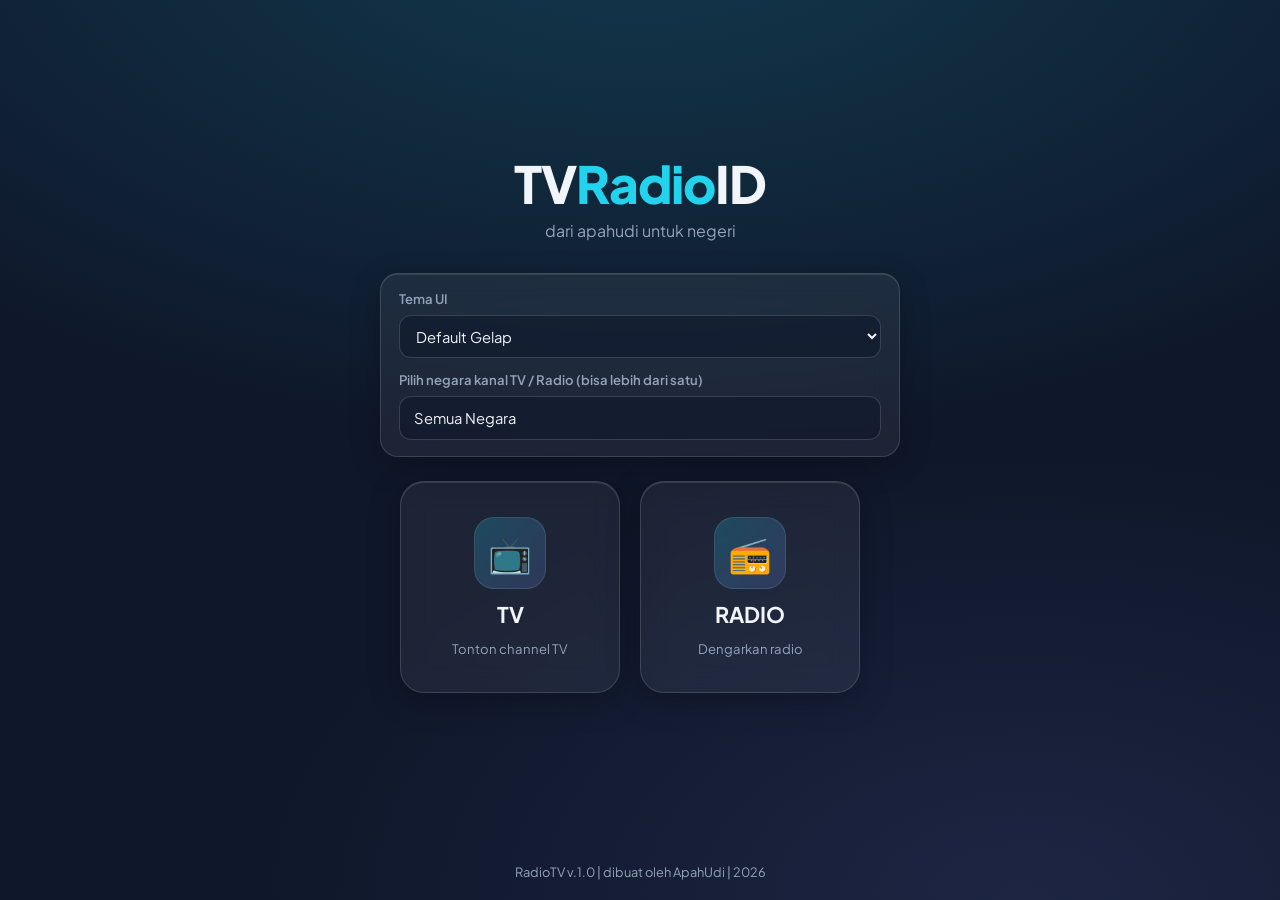
==== index.html @ 6b969d09 "Add files via upload" ====
<!DOCTYPE html>
<html lang="id">
<head>
  <meta charset="UTF-8" />
  <meta name="viewport" content="width=device-width, initial-scale=1.0, viewport-fit=cover" />
  <title>TVRadioID | dari apahudi untuk negeri</title>
  <meta name="theme-color" content="#0f172a" />
  <link rel="preconnect" href="https://fonts.googleapis.com" />
  <link rel="preconnect" href="https://fonts.gstatic.com" crossorigin />
  <link href="https://fonts.googleapis.com/css2?family=Plus+Jakarta+Sans:wght@400;600;700;800&display=swap" rel="stylesheet" />
  <style>
    :root{--bg:#0f172a;--text:#f1f5f9;--muted:#94a3b8;--accent:#22d3ee;--accent2:#818cf8}
    *{box-sizing:border-box;margin:0;padding:0}
    body{min-height:100vh;font-family:"Plus Jakarta Sans",system-ui,sans-serif;color:var(--text);background:radial-gradient(ellipse 80% 60% at 50% -10%,rgba(34,211,238,.18),transparent),radial-gradient(ellipse 60% 50% at 80% 100%,rgba(129,140,248,.12),transparent),var(--bg);display:flex;flex-direction:column}
    .wrap{flex:1;display:flex;flex-direction:column;align-items:center;justify-content:center;padding:2rem 1.25rem;text-align:center}
    .brand{margin-bottom:.35rem;font-size:clamp(2rem,6vw,3.2rem);font-weight:800;letter-spacing:-.02em}
    .brand span{color:var(--accent)}
    .tagline{color:var(--muted);font-size:1rem;margin-bottom:2rem}
    .country-box{width:100%;max-width:520px;margin-bottom:1.5rem;padding:1rem 1.1rem;border-radius:18px;background:rgba(255,255,255,.06);border:1px solid rgba(255,255,255,.14);backdrop-filter:blur(14px);-webkit-backdrop-filter:blur(14px);box-shadow:0 8px 32px rgba(0,0,0,.2), inset 0 1px 0 rgba(255,255,255,.1);text-align:left}
    .country-box label{display:block;font-size:.82rem;color:var(--muted);margin-bottom:.5rem;font-weight:600}
    .country-toggle{width:100%;padding:.75rem .9rem;border-radius:12px;border:1px solid rgba(255,255,255,.16);background:rgba(15,23,42,.55);color:var(--text);font:inherit;font-size:.92rem;text-align:left;cursor:pointer}
    .country-toggle:focus{outline:none;border-color:rgba(34,211,238,.5)}
    .country-panel{margin-top:.6rem;border:1px solid rgba(255,255,255,.12);border-radius:12px;background:rgba(15,23,42,.72);overflow:hidden}
    .country-panel[hidden]{display:none}
    .country-search{width:100%;padding:.65rem .8rem;border:0;border-bottom:1px solid rgba(255,255,255,.1);background:transparent;color:var(--text);font:inherit;font-size:.9rem}
    .country-search:focus{outline:none}
    .country-actions{display:flex;gap:.5rem;padding:.5rem .7rem;border-bottom:1px solid rgba(255,255,255,.08)}
    .country-actions button{background:none;border:0;color:var(--accent);font:inherit;font-size:.78rem;cursor:pointer;padding:.2rem 0}
    .country-list{max-height:220px;overflow:auto;padding:.35rem .5rem}
    .country-item{display:flex;align-items:center;gap:.55rem;padding:.35rem .3rem;font-size:.88rem;cursor:pointer;border-radius:8px}
    .country-item:hover{background:rgba(255,255,255,.05)}
    .country-item input{accent-color:var(--accent)}
    .choices{display:grid;grid-template-columns:repeat(2,minmax(140px,220px));gap:1.25rem;width:100%;max-width:480px}
    .choice{position:relative;display:flex;flex-direction:column;align-items:center;justify-content:center;gap:.75rem;padding:2.2rem 1.5rem;border-radius:24px;text-decoration:none;color:var(--text);background:rgba(255,255,255,.06);border:1px solid rgba(255,255,255,.14);backdrop-filter:blur(14px);-webkit-backdrop-filter:blur(14px);box-shadow:0 8px 32px rgba(0,0,0,.25), inset 0 1px 0 rgba(255,255,255,.12);transition:transform .2s ease, box-shadow .2s ease, border-color .2s ease;cursor:pointer}
    .choice:hover,.choice:focus-visible{transform:translateY(-4px);border-color:rgba(34,211,238,.45);box-shadow:0 12px 40px rgba(34,211,238,.18), inset 0 1px 0 rgba(255,255,255,.18);outline:none}
    .choice .icon{width:72px;height:72px;border-radius:20px;display:flex;align-items:center;justify-content:center;font-size:2.2rem;background:linear-gradient(135deg,rgba(34,211,238,.22),rgba(129,140,248,.18));border:1px solid rgba(255,255,255,.1)}
    .choice .label{font-size:1.35rem;font-weight:700}
    .choice .sub{font-size:.82rem;color:var(--muted)}
    footer{padding:1.25rem;text-align:center;color:var(--muted);font-size:.8rem}
    @media (max-width:420px){.choices{grid-template-columns:1fr;max-width:280px}.choice{padding:1.8rem 1.25rem}}

    body[data-theme="win11"]{--bg:#f3f3f3;--text:#1a1a1a;--muted:#5c5c5c;--accent:#0078d4;--accent2:#005a9e}
    body[data-theme="mac"]{--bg:#f5f5f7;--text:#1d1d1f;--muted:#6e6e73;--accent:#007aff;--accent2:#5856d6}
    body[data-theme="ubuntu"]{--bg:#2c2c2c;--text:#f7f7f7;--muted:#b0b0b0;--accent:#e95420;--accent2:#77216f}
    body[data-theme="minimalis"]{--bg:#ffffff;--text:#111;--muted:#666;--accent:#111;--accent2:#444}
    body[data-theme="win11"],body[data-theme="mac"],body[data-theme="minimalis"]{background:var(--bg)}
    body[data-theme="win11"] .choice,body[data-theme="mac"] .choice,body[data-theme="minimalis"] .choice,body[data-theme="win11"] .country-box,body[data-theme="mac"] .country-box,body[data-theme="minimalis"] .country-box{background:rgba(255,255,255,.85);color:var(--text);border-color:rgba(0,0,0,.1)}
    body[data-theme="win11"] .country-toggle,body[data-theme="win11"] #theme-select,body[data-theme="win11"] .country-search,body[data-theme="win11"] .country-panel,
    body[data-theme="mac"] .country-toggle,body[data-theme="mac"] #theme-select,body[data-theme="mac"] .country-search,body[data-theme="mac"] .country-panel,
    body[data-theme="minimalis"] .country-toggle,body[data-theme="minimalis"] #theme-select,body[data-theme="minimalis"] .country-search,body[data-theme="minimalis"] .country-panel{background:#fff;color:var(--text);border-color:rgba(0,0,0,.12)}
    body[data-theme="ubuntu"] .choice,body[data-theme="ubuntu"] .country-box{background:rgba(59,59,59,.8);border-color:rgba(255,255,255,.12)}
  </style>
</head>
<body>
  <main class="wrap">
    <div class="brand">TV<span>Radio</span>ID</div>
    <p class="tagline">dari apahudi untuk negeri</p>
    <div class="country-box">
      <label for="theme-select">Tema UI</label>
      <select id="theme-select" style="width:100%;padding:.65rem .8rem;border-radius:12px;border:1px solid rgba(255,255,255,.16);background:rgba(15,23,42,.55);color:var(--text);font:inherit;font-size:.92rem;margin-bottom:.8rem">
        <option value="dark">Default Gelap</option>
        <option value="win11">Windows 11</option>
        <option value="mac">Mac OS Tahoe</option>
        <option value="ubuntu">Ubuntu 26</option>
        <option value="minimalis">Minimalis</option>
      </select>
      <label for="country-toggle">Pilih negara kanal TV / Radio (bisa lebih dari satu)</label>
      <button type="button" class="country-toggle" id="country-toggle" aria-expanded="false">Semua Negara</button>
      <div class="country-panel" id="country-panel" hidden>
        <input type="search" class="country-search" id="country-search" placeholder="Cari negara…" aria-label="Cari negara" />
        <div class="country-actions">
          <button type="button" id="country-all">Pilih semua tampil</button>
          <button type="button" id="country-none">Hapus semua</button>
        </div>
        <div class="country-list" id="country-list"></div>
      </div>
    </div>
    <div class="choices" role="navigation" aria-label="Pilih mode">
      <a class="choice" id="go-tv" href="tv.html">
        <div class="icon" aria-hidden="true">📺</div>
        <div class="label">TV</div>
        <div class="sub">Tonton channel TV</div>
      </a>
      <a class="choice" id="go-radio" href="radio.html">
        <div class="icon" aria-hidden="true">📻</div>
        <div class="label">RADIO</div>
        <div class="sub">Dengarkan radio</div>
      </a>
    </div>
  </main>
  <footer>RadioTV v.1.0 | dibuat oleh ApahUdi | 2026</footer>
  <script src="stations-data.js?v=8"></script>
  <script>
  (() => {

    const themeSelect = document.getElementById('theme-select');
    function applyTheme(t,save){ t=['dark','win11','mac','ubuntu','minimalis'].includes(t)?t:'dark'; document.body.dataset.theme=t; if(themeSelect) themeSelect.value=t; if(save) try{localStorage.setItem('tvradio_theme',t)}catch{} }
    applyTheme(localStorage.getItem('tvradio_theme')||'dark',false);
    if(themeSelect) themeSelect.addEventListener('change',()=>applyTheme(themeSelect.value,true));

    const toggle = document.getElementById('country-toggle');
    const panel = document.getElementById('country-panel');
    const search = document.getElementById('country-search');
    const list = document.getElementById('country-list');
    const btnAll = document.getElementById('country-all');
    const btnNone = document.getElementById('country-none');
    const tv = document.getElementById('go-tv');
    const radio = document.getElementById('go-radio');
    const data = Array.isArray(window.STATIONS_DATA) ? window.STATIONS_DATA : [];
    const names = new Intl.DisplayNames(['id'], { type: 'region' });
    const counts = new Map();
    data.forEach(s => { const c = String(s.country||'').toUpperCase(); if (/^[A-Z]{2}$/.test(c)) counts.set(c, (counts.get(c)||0)+1); });
    const entries = Array.from(counts.entries()).map(([code,n]) => {
      let name = code; try { name = names.of(code) || code; } catch {}
      return {code, name, n};
    }).sort((a,b)=>a.name.localeCompare(b.name,'id'));
    let selected = [];
    try { selected = (localStorage.getItem('tvradio_country') || '').split(',').map(s=>s.trim().toUpperCase()).filter(Boolean); } catch {}

    function renderList() {
      const q = (search.value || '').toLowerCase().trim();
      list.innerHTML = '';
      const frag = document.createDocumentFragment();
      entries.filter(e => !q || e.name.toLowerCase().includes(q) || e.code.toLowerCase().includes(q)).forEach(e => {
        const lab = document.createElement('label');
        lab.className = 'country-item';
        const cb = document.createElement('input');
        cb.type = 'checkbox'; cb.value = e.code; cb.checked = selected.includes(e.code);
        cb.addEventListener('change', () => {
          if (cb.checked) { if (!selected.includes(e.code)) selected.push(e.code); }
          else selected = selected.filter(x => x !== e.code);
          updateLinks();
        });
        const span = document.createElement('span');
        span.textContent = `${e.name} (${e.n})`;
        lab.append(cb, span);
        frag.appendChild(lab);
      });
      list.appendChild(frag);
    }
    function updateLinks() {
      const val = selected.join(',');
      toggle.textContent = selected.length ? `${selected.length} negara dipilih` : 'Semua Negara';
      const q = selected.length ? `?country=${encodeURIComponent(val)}` : '';
      tv.href = 'tv.html' + q;
      radio.href = 'radio.html' + q;
      try { localStorage.setItem('tvradio_country', val); } catch {}
    }
    toggle.addEventListener('click', () => {
      const open = panel.hidden;
      panel.hidden = !open;
      toggle.setAttribute('aria-expanded', String(open));
      if (open) { search.focus(); renderList(); }
    });
    document.addEventListener('click', (e) => {
      if (!panel.hidden && !e.target.closest('.country-box')) { panel.hidden = true; toggle.setAttribute('aria-expanded','false'); }
    });
    search.addEventListener('input', renderList);
    btnAll.addEventListener('click', () => {
      const q = (search.value || '').toLowerCase().trim();
      entries.filter(e => !q || e.name.toLowerCase().includes(q) || e.code.toLowerCase().includes(q)).forEach(e => { if (!selected.includes(e.code)) selected.push(e.code); });
      renderList(); updateLinks();
    });
    btnNone.addEventListener('click', () => { selected = []; renderList(); updateLinks(); });
    renderList();
    updateLinks();
  })();
  </script>
</body>
</html>
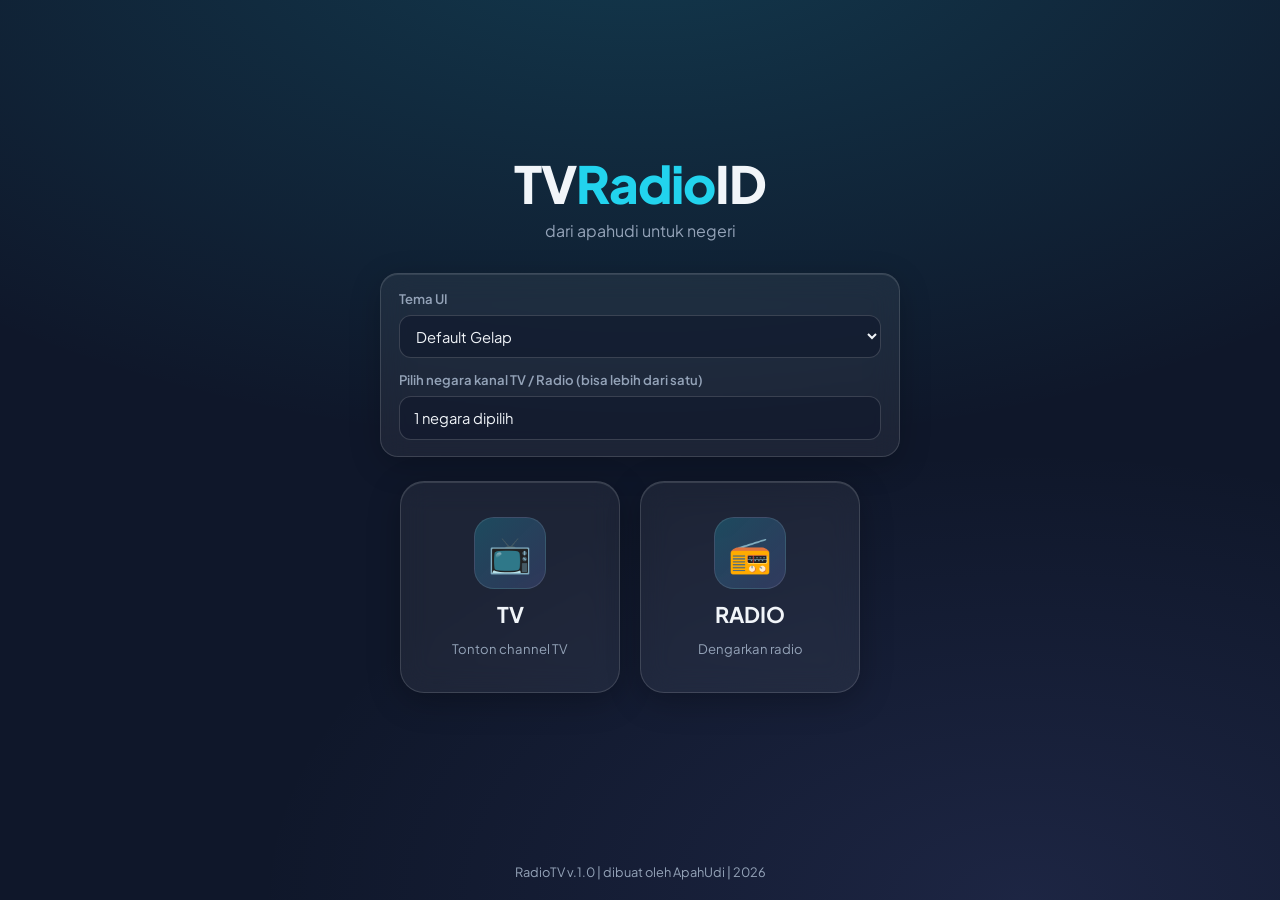
==== commit 7450dd7c: "Add files via upload" ====
--- a/index.html
+++ b/index.html
@@ -115,7 +115,10 @@
       return {code, name, n};
     }).sort((a,b)=>a.name.localeCompare(b.name,'id'));
     let selected = [];
-    try { selected = (localStorage.getItem('tvradio_country') || '').split(',').map(s=>s.trim().toUpperCase()).filter(Boolean); } catch {}
+    try {
+      const stored = localStorage.getItem('tvradio_country');
+      selected = stored === null ? ['ID'] : stored.split(',').map(s=>s.trim().toUpperCase()).filter(Boolean);
+    } catch { selected = ['ID']; }
 
     function renderList() {
       const q = (search.value || '').toLowerCase().trim();
